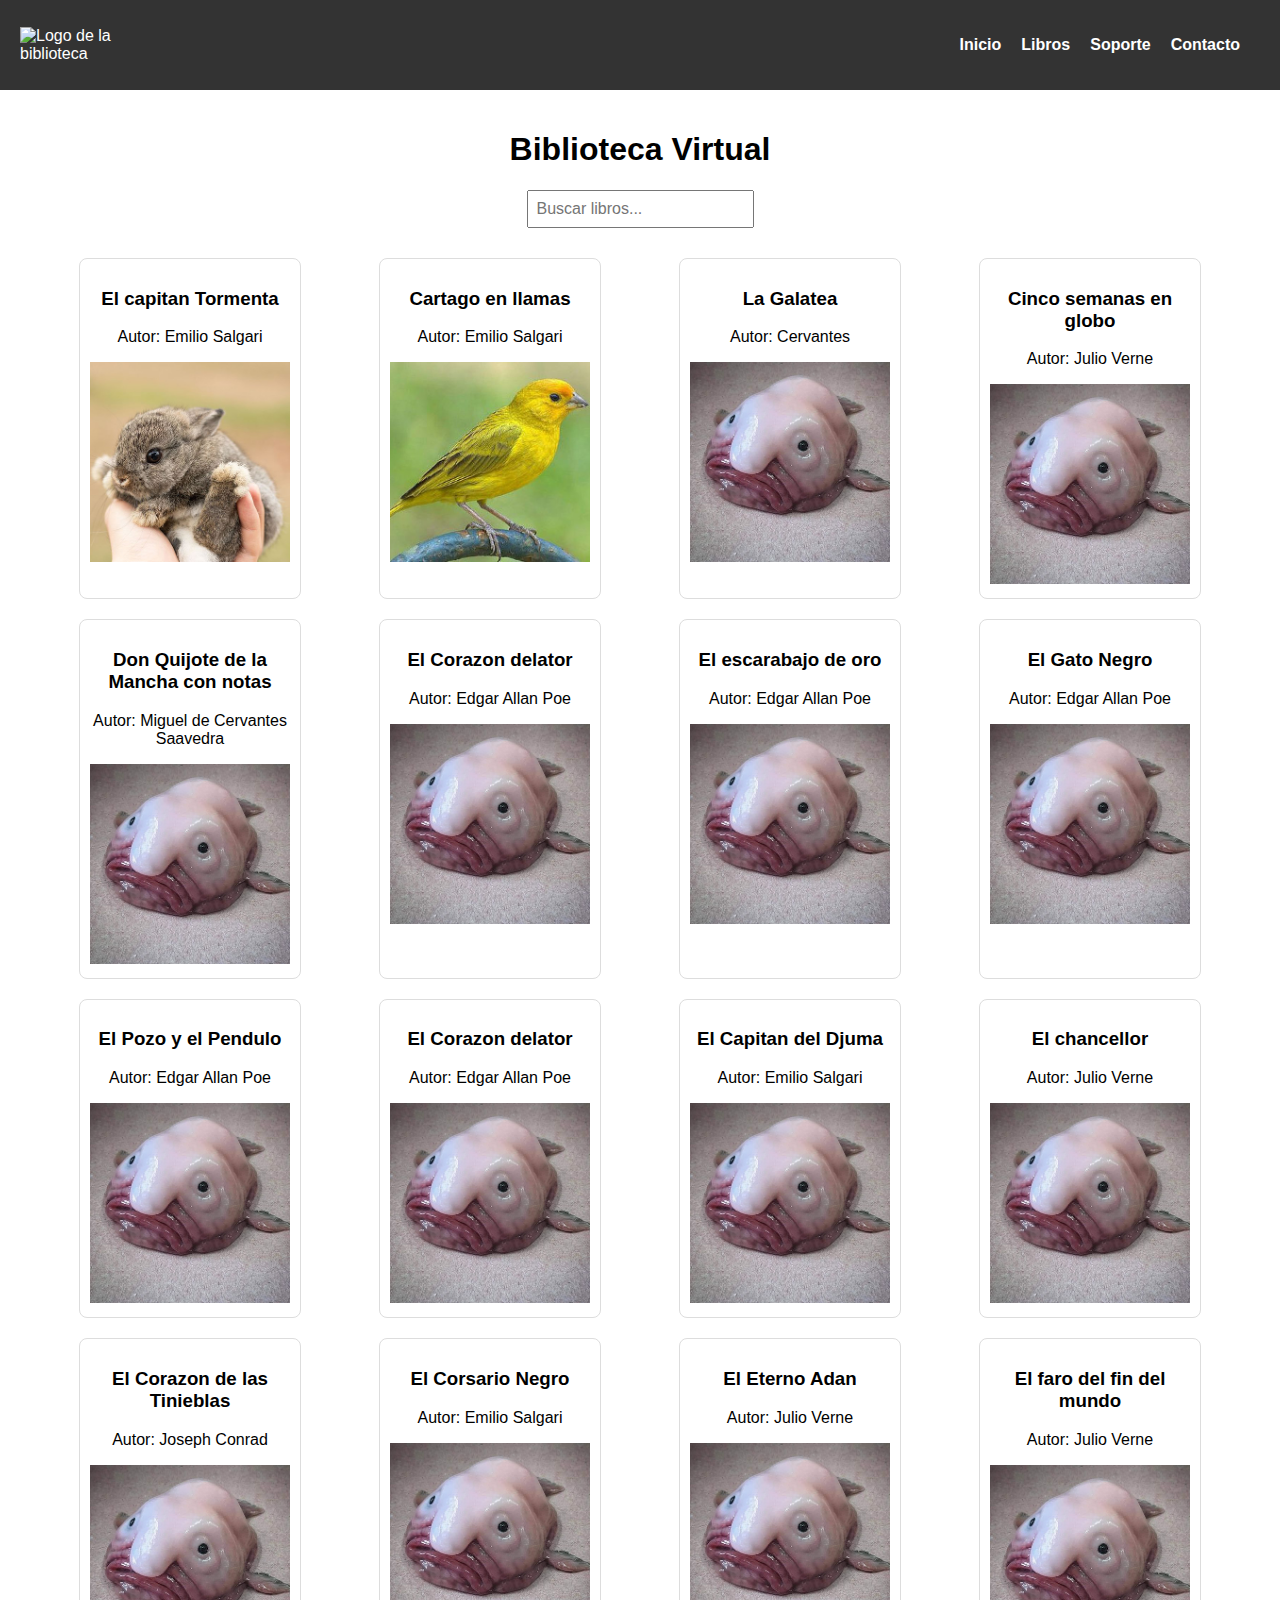
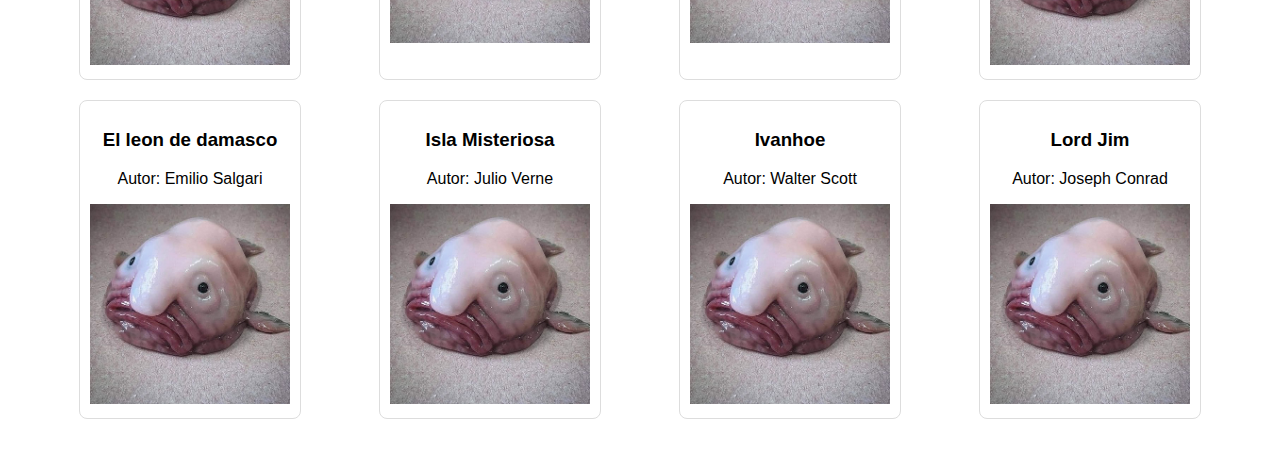
==== proyectoLuis/index.html @ 571e8909 "DAM" ====
<!DOCTYPE html>
<html lang="es">
<head>
    <meta charset="UTF-8">
    <meta name="viewport" content="width=device-width, initial-scale=1.0">
    <title>Biblioteca Virtual</title>
    <link rel="stylesheet" href="libros.css">
    <script src="code.js"></script>

    
</head>
<body>
    <header>
        <div class="logo">
            <img src="path/to/your/logo.png" alt="Logo de la biblioteca">
        </div>
        <nav>
            <ul>
                <li><a href="#">Inicio</a></li>
                <li><a href="#">Libros</a></li>
                <li><a href="#">Soporte</a></li>
                <li><a href="#">Contacto</a></li>
            </ul>
        </nav>
        
    </header>
    
    <main class="text-center" >
        <h1>Biblioteca Virtual</h1>
        <input type="text" id="buscador" placeholder="Buscar libros..." oninput="searchlibros()">
        <div id="listaLibros">

        </div><!-- Aquí se cargarán los libros dinámicamente con JavaScript -->
    </main>

</body>
</html>
---- proyectoLuis/libros.css ----
body {
  font-family: 'Arial', sans-serif;
  margin: 0;
  padding: 0;
}
main {
  text-align: center;
  padding: 20px;
}

header {
  background-color: #333;
  color: #fff;
  padding: 20px;
  display: flex;
  justify-content: space-between;
  align-items: center;
}

.logo img {
  max-width: 100px; /* Ajusta el tamaño del logo según tus necesidades */
}

nav ul {
  list-style: none;
  display: flex;
}

nav ul li {
  margin-right: 20px;
}

nav a {
  text-decoration: none;
  color: #fff;
  font-weight: bold;
  font-size: 16px;
}

#buscador {
  padding: 8px;
  font-size: 16px;
}



#listaLibros {
  display: flex;
  flex-wrap: wrap;
  justify-content: space-around;
  padding: 20px;
}

.libro {
  border: 1px solid #ddd;
  border-radius: 8px;
  padding: 10px;
  margin: 10px;
  max-width: 200px;
  text-align: center;
}

img {
  max-width: 100%;
  height: auto;
}

input {
  padding: 8px;
  font-size: 16px;
}
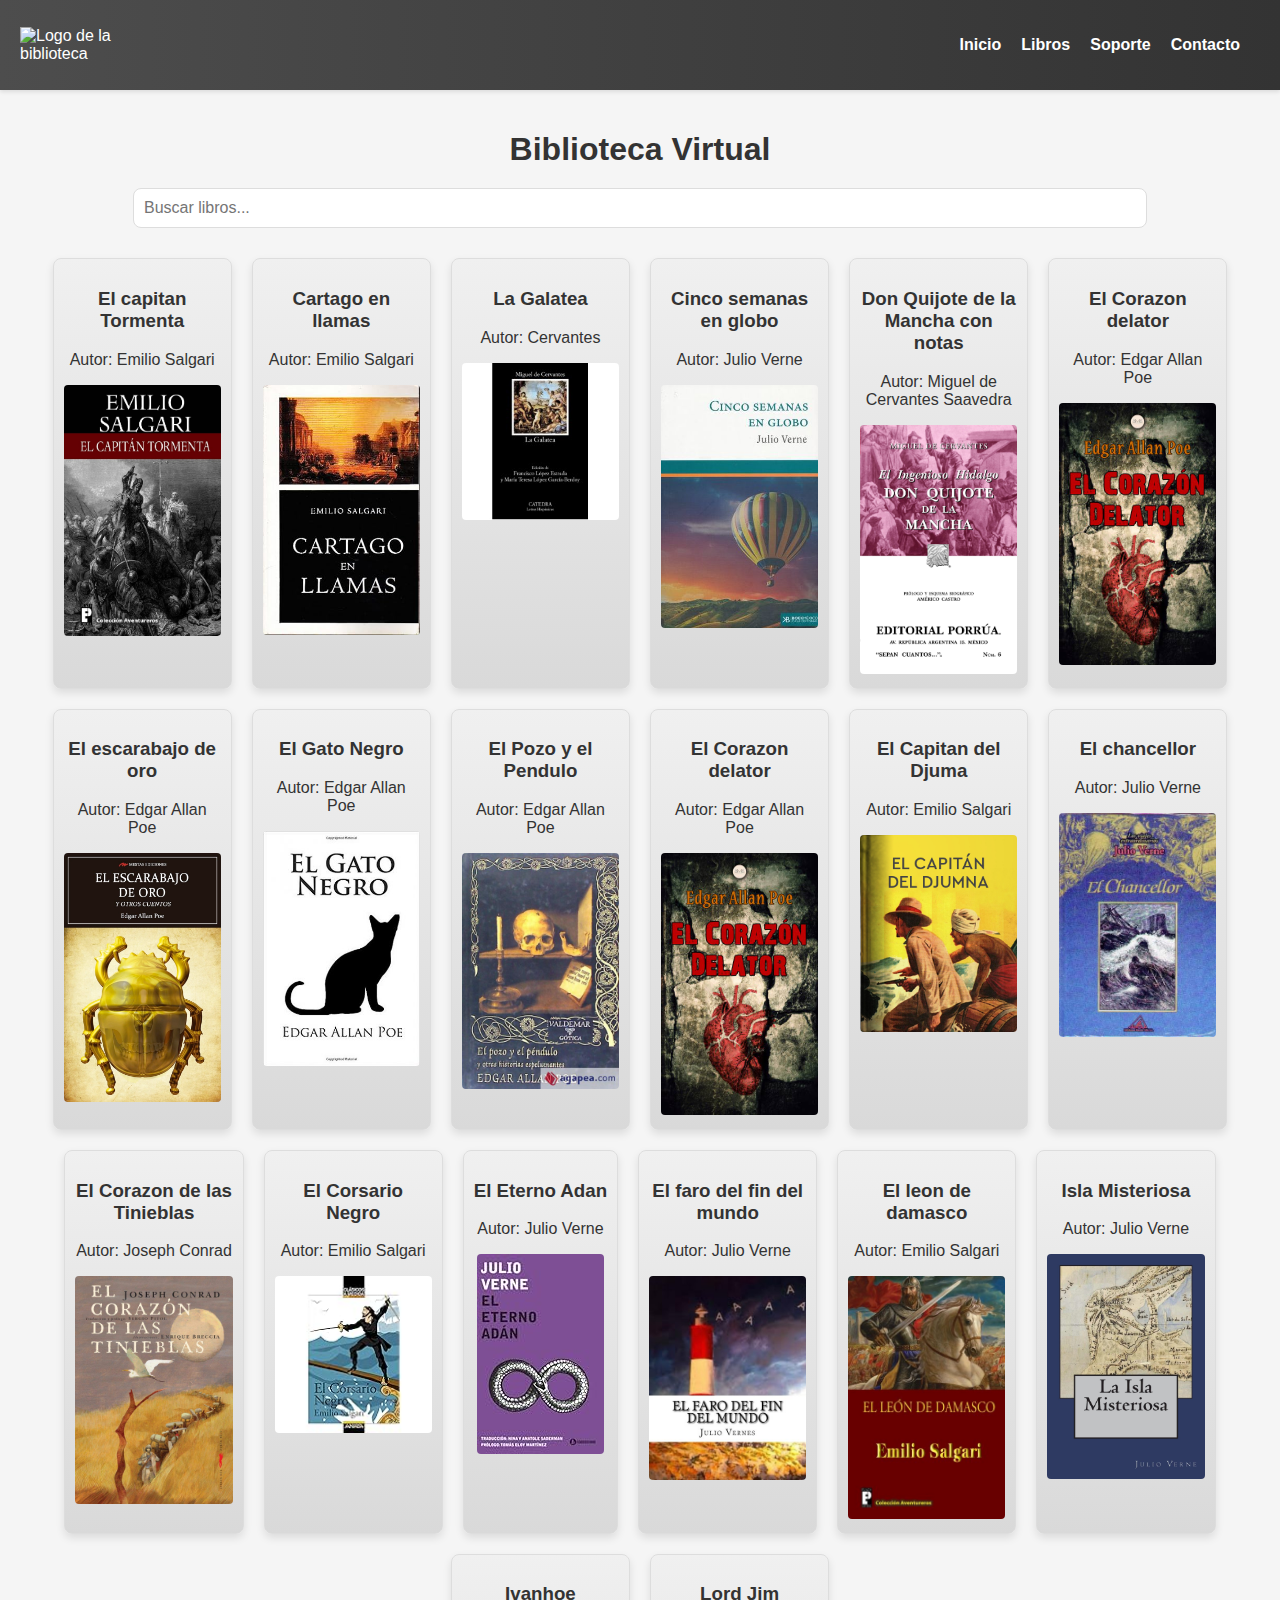
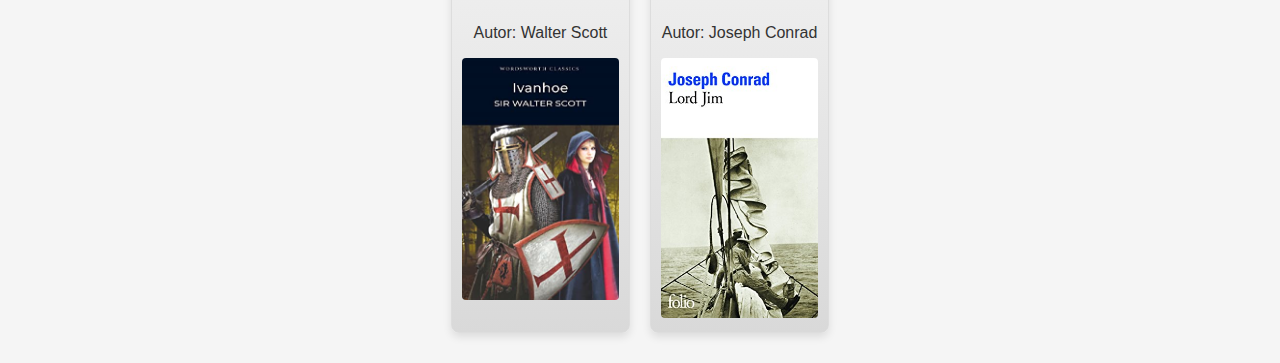
==== commit af0eb191: "c" ====
--- a/proyectoLuis/index.html
+++ b/proyectoLuis/index.html
@@ -4,6 +4,7 @@
     <meta charset="UTF-8">
     <meta name="viewport" content="width=device-width, initial-scale=1.0">
     <title>Biblioteca Virtual</title>
+    <link rel="icon" href="img/biblioteca-en-linea.ico"/>
     <link rel="stylesheet" href="libros.css">
     <script src="code.js"></script>
 
--- a/proyectoLuis/libros.css
+++ b/proyectoLuis/libros.css
@@ -1,24 +1,23 @@
 body {
-  font-family: 'Arial', sans-serif;
+  font-family: 'Helvetica', 'Arial', sans-serif;
   margin: 0;
   padding: 0;
-}
-main {
-  text-align: center;
-  padding: 20px;
+  background-color: #f5f5f5;
+  color: #333;
 }
 
 header {
-  background-color: #333;
+  background: linear-gradient(to right, #4d4d4d, #333);
   color: #fff;
   padding: 20px;
   display: flex;
   justify-content: space-between;
   align-items: center;
+  box-shadow: 0 2px 4px rgba(0, 0, 0, 0.1);
 }
 
 .logo img {
-  max-width: 100px; /* Ajusta el tamaño del logo según tus necesidades */
+  max-width: 100px;
 }
 
 nav ul {
@@ -35,37 +34,59 @@
   color: #fff;
   font-weight: bold;
   font-size: 16px;
+  transition: color 0.3s ease-in-out;
+}
+
+nav a:hover {
+  color: #ffd700; /* Cambiar el color al pasar el mouse */
+}
+
+main {
+  text-align: center;
+  padding: 20px;
 }
 
 #buscador {
-  padding: 8px;
+  padding: 10px;
   font-size: 16px;
+  width: 80%;
+  margin-bottom: 20px;
+  border: 1px solid #ddd;
+  border-radius: 8px;
+  background-color: #fff;
 }
-
-
 
 #listaLibros {
   display: flex;
   flex-wrap: wrap;
-  justify-content: space-around;
-  padding: 20px;
+  justify-content: center;
 }
 
 .libro {
+  background: linear-gradient(to bottom, #f0f0f0, #d9d9d9);
   border: 1px solid #ddd;
   border-radius: 8px;
   padding: 10px;
   margin: 10px;
-  max-width: 200px;
+  max-width: calc(100% / 7 - 20px); 
   text-align: center;
+  box-shadow: 0 4px 8px rgba(0, 0, 0, 0.1);
+  transition: transform 0.3s ease-in-out;
 }
 
-img {
+.libro:hover {
+  transform: translateY(-5px); /* Efecto de levantamiento al pasar el mouse */
+}
+
+.libro img {
   max-width: 100%;
   height: auto;
+  border-radius: 4px;
 }
 
-input {
-  padding: 8px;
-  font-size: 16px;
+h1 {
+  color: #333;
+  margin-bottom: 20px;
 }
+
+/* Agregar estilos adicionales según sea necesario */
